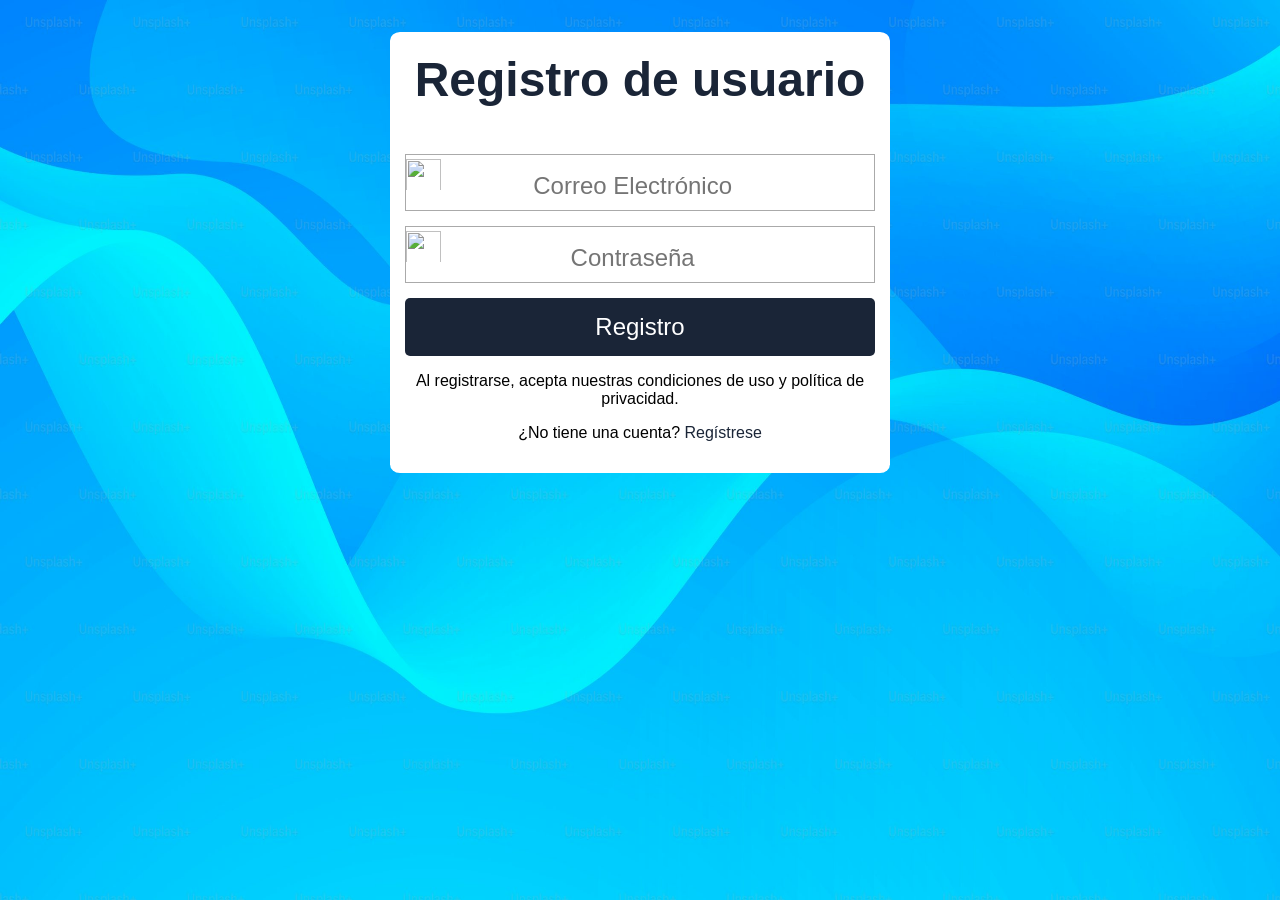
==== login.html @ 46e316d4 "Initial Commit" ====
<!DOCTYPE html>
<html lang="en">
<head>
    <meta charset="UTF-8">
    <meta name="viewport" content="width=device-width, initial-scale=1.0">
    <link rel="stylesheet" href="style.css">
    <title>REGISTRO</title>
</head>
<body>
    <form class="formulario">
        <h1>Registro de usuario</h1>
        <div class="contenedor">
            <div class="input-contenedor">
                <img class="icon" src="icons/mail.png">
                <input type="text" placeholder="Correo Electrónico">
            </div>
            <div class="input-contenedor">
                <img class="icon" src="icons/password.png">
                <input type="password" placeholder="Contraseña">
            </div>
            <input type="submit" value="Registro" class="button">
            <p>Al registrarse, acepta nuestras condiciones de uso y política de privacidad.</p>
            <p>¿No tiene una cuenta? <a href="index.html" class="link">Regístrese</a></p>
        </div>
    </form>
</body>
</html>
---- style.css ----
*{
    box-sizing: border-box;
}
body{
    font-family: Arial, Helvetica, sans-serif;
    margin: 0px;
    background: url(img/fondo.jpg);
    background-attachment: fixed;
    background-repeat: no-repeat;
    background-size: 100% 100%;
}
.contenedor{
    width: 100%;
    padding: 15px;
}
.formulario{
    background: #fff;
    margin-top: 100px;
}
h1{
    padding-top: 20px;
    text-align: center;
    color: #1a2537;
    font-size: 48px;
}
img{
    padding-top: 4px;
    width: 35px;
    height: 35px;
    text-align: center;
}
input[type="text"], input[type="password"]{
    text-align: center;
    font-size: 24px;
    width: 80%;
    padding: 10px;
    border: none;
}
.input-contenedor{
    margin-bottom: 15px;
    border: 1px solid #aaa;
}
.button{
    border: none;
    width: 100%;
    font-size: 24px;
    color: white;
    background-color: #1a2537;
    padding: 15px 20px;
    border-radius: 5px;
    cursor: pointer;
}
.button:hover{
    background-color: cadetblue;
}
p{
    text-align: center;
}
.link{
    text-decoration: none;
    color: #1a2537;
    font-weight: 600px;
}
.link:hover{
    color: cadetblue;
}
@media(min-width: 768px){
    .formulario{
        margin-top: 150px;
        width: 500px;
        margin: auto;
        border-radius: 2%;
    }
}
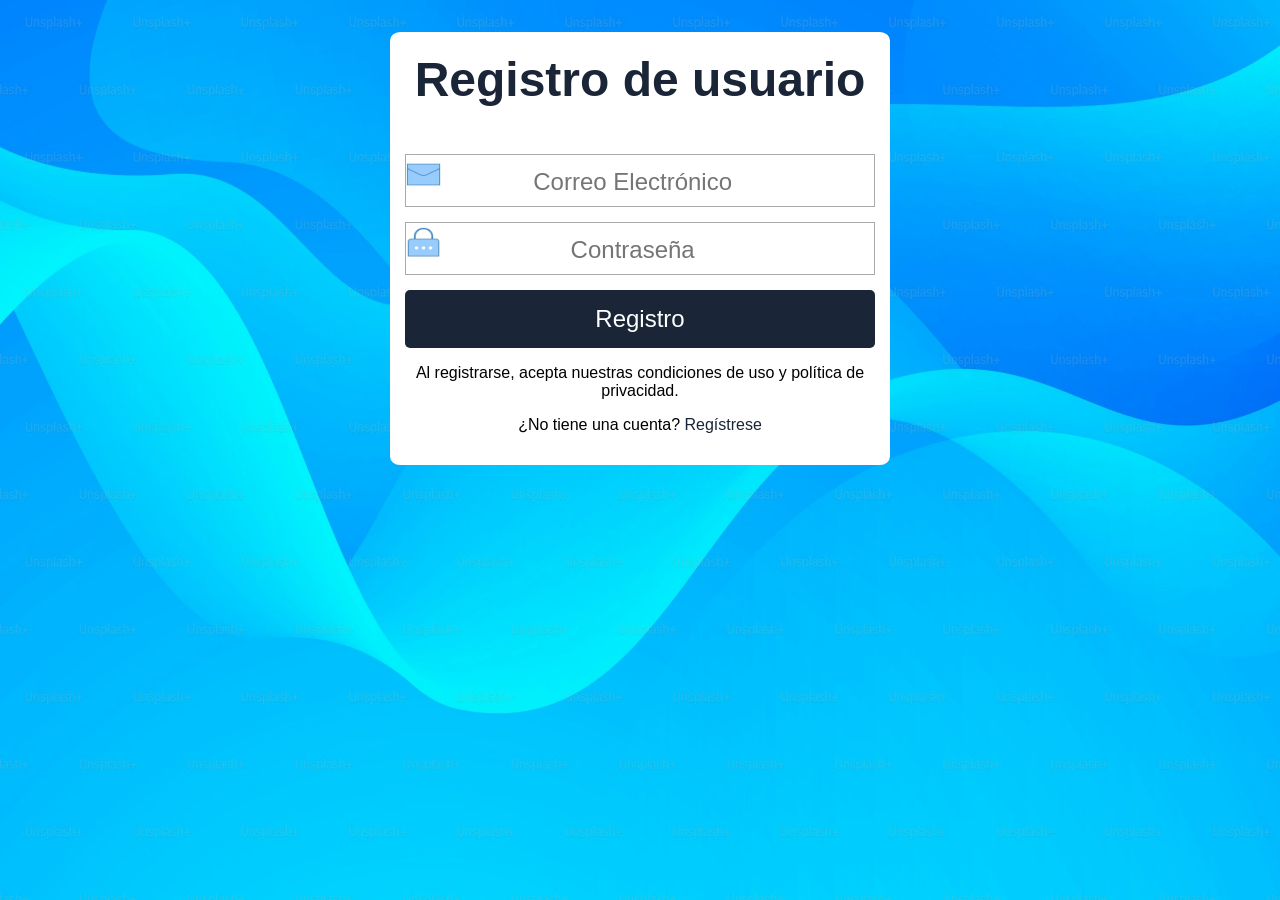
==== commit 0fba1481: "fourth commit" ====
--- a/login.html
+++ b/login.html
@@ -11,11 +11,11 @@
         <h1>Registro de usuario</h1>
         <div class="contenedor">
             <div class="input-contenedor">
-                <img class="icon" src="icons/mail.png">
+                <img class="icon" src="icon/mail.jpg">
                 <input type="text" placeholder="Correo Electrónico">
             </div>
             <div class="input-contenedor">
-                <img class="icon" src="icons/password.png">
+                <img class="icon" src="icon/password.jpg">
                 <input type="password" placeholder="Contraseña">
             </div>
             <input type="submit" value="Registro" class="button">
